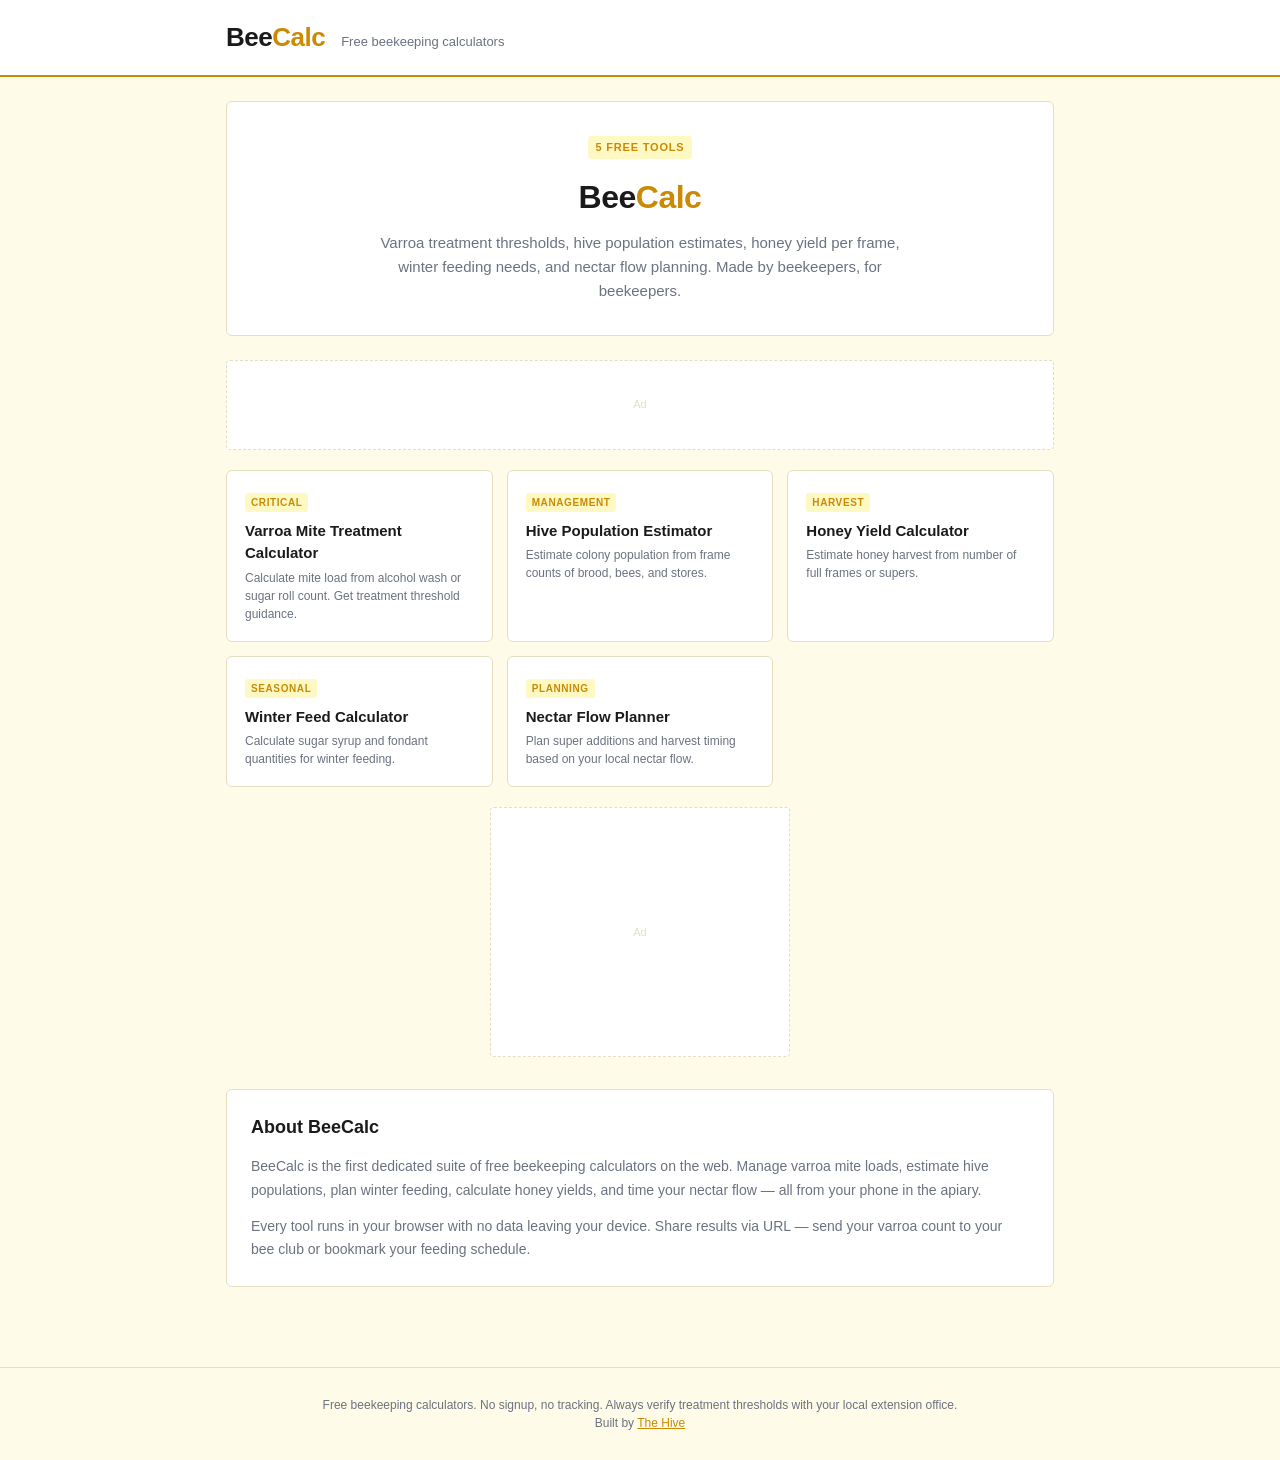
==== index.html @ 6f31a837 "BeeCalc — Free beekeeping calculators: varroa mite treatment, hive population, honey yield, winter f" ====
<!DOCTYPE html>
<html lang="en">
<head>
<meta charset="UTF-8">
<meta name="viewport" content="width=device-width, initial-scale=1.0">
<title>BeeCalc — Free Beekeeping Calculators</title>
<meta name="description" content="Free beekeeping calculators: varroa mite treatment, hive population, honey yield, winter feed, and nectar flow timing. No signup. Built for beekeepers.">
<meta property="og:title" content="BeeCalc — Free Beekeeping Calculators">
<meta property="og:description" content="Free beekeeping calculators: varroa mite treatment, hive population, honey yield, winter feed, and nectar flow timing. No signup. Built for beekeepers.">
<meta name="robots" content="index, follow">
<link rel="canonical" href="https://thehivemakes.github.io/hive-bee-calc/">
<!-- ADSENSE PLACEHOLDER -->
<!-- <script async src="https://pagead2.googlesyndication.com/pagead/js/adsbygoogle.js?client=ca-pub-XXXXXXXXXXXXXXXX" crossorigin="anonymous"></script> -->
<link rel="stylesheet" href="style.css">
<script type="application/ld+json">
{
  "@context": "https://schema.org",
  "@type": "WebSite",
  "name": "BeeCalc",
  "url": "https://thehivemakes.github.io/hive-bee-calc/",
  "description": "Free beekeeping calculators: varroa mite treatment, hive population, honey yield, winter feed, and nectar flow timing. No signup. Built for beekeepers."
}
</script>
</head>
<body>
<header>
  <div class="header-inner">
    <div class="logo">Bee<span>Calc</span></div>
    <div class="tagline">Free beekeeping calculators</div>
  </div>
</header>
<main>
  <div class="hero">
    <div class="badge">5 Free Tools</div>
    <h1>Bee<span>Calc</span></h1>
    <p>Varroa treatment thresholds, hive population estimates, honey yield per frame, winter feeding needs, and nectar flow planning. Made by beekeepers, for beekeepers.</p>
  </div>
  <div class="ad-leaderboard" id="ad-top">Ad</div>
  <div class="tools-grid">
    <a href="varroa.html" class="tool-card">
      <div class="tool-card-tag">Critical</div>
      <h3>Varroa Mite Treatment Calculator</h3>
      <p>Calculate mite load from alcohol wash or sugar roll count. Get treatment threshold guidance.</p>
    </a>
    <a href="hive-population.html" class="tool-card">
      <div class="tool-card-tag">Management</div>
      <h3>Hive Population Estimator</h3>
      <p>Estimate colony population from frame counts of brood, bees, and stores.</p>
    </a>
    <a href="honey-yield.html" class="tool-card">
      <div class="tool-card-tag">Harvest</div>
      <h3>Honey Yield Calculator</h3>
      <p>Estimate honey harvest from number of full frames or supers.</p>
    </a>
    <a href="winter-feed.html" class="tool-card">
      <div class="tool-card-tag">Seasonal</div>
      <h3>Winter Feed Calculator</h3>
      <p>Calculate sugar syrup and fondant quantities for winter feeding.</p>
    </a>
    <a href="nectar-flow.html" class="tool-card">
      <div class="tool-card-tag">Planning</div>
      <h3>Nectar Flow Planner</h3>
      <p>Plan super additions and harvest timing based on your local nectar flow.</p>
    </a>
  </div>
  <div class="ad-rectangle" id="ad-mid">Ad</div>
  <div class="seo-section">
    <h2>About BeeCalc</h2>
    <p>BeeCalc is the first dedicated suite of free beekeeping calculators on the web. Manage varroa mite loads, estimate hive populations, plan winter feeding, calculate honey yields, and time your nectar flow — all from your phone in the apiary.</p><p>Every tool runs in your browser with no data leaving your device. Share results via URL — send your varroa count to your bee club or bookmark your feeding schedule.</p>
  </div>
</main>
<footer>
  Free beekeeping calculators. No signup, no tracking. Always verify treatment thresholds with your local extension office.
  <br>Built by <a href="https://thehivemakes.github.io/" style="color:var(--accent)">The Hive</a>
</footer>
</body>
</html>
---- style.css ----
/* BeeCalc — shared stylesheet */
/* Colors: cream yellow + honey gold */

*, *::before, *::after { box-sizing: border-box; margin: 0; padding: 0; }

:root {
  --bg:        #fefce8;
  --card-bg:   #ffffff;
  --accent:    #ca8a04;
  --text:      #1a1a1a;
  --muted:     #6b7280;
  --border:    #e5dfc0;
  --input-bg:  #fefdf5;
  --result-bg: #fefce8;
  --result-fg: #a16207;
  --tag-bg:    #fef9c3;
}

body {
  font-family: -apple-system, BlinkMacSystemFont, "Segoe UI", Roboto, sans-serif;
  background: var(--bg); color: var(--text); line-height: 1.5; min-height: 100vh;
}
header { background: var(--card-bg); border-bottom: 2px solid var(--accent); padding: 18px 0; }
.header-inner {
  max-width: 860px; margin: 0 auto; padding: 0 16px;
  display: flex; align-items: baseline; gap: 16px;
}
.logo { font-size: 26px; font-weight: 800; letter-spacing: -0.5px; color: var(--text); }
.logo span { color: var(--accent); }
.tagline { font-size: 13px; color: var(--muted); }
nav { background: var(--card-bg); border-bottom: 1px solid var(--border); padding: 8px 0; }
.nav-inner {
  max-width: 860px; margin: 0 auto; padding: 0 16px;
  display: flex; gap: 8px; align-items: center; font-size: 12px; color: var(--muted);
}
.nav-inner a { color: var(--muted); text-decoration: none; }
.nav-inner a:hover { color: var(--accent); }
.nav-inner .sep { color: var(--border); }
main { max-width: 860px; margin: 0 auto; padding: 24px 16px 48px; }
.card {
  background: var(--card-bg); border: 1px solid var(--border); border-radius: 6px;
  padding: 24px; margin-bottom: 20px;
}
.card h1 { font-size: 22px; font-weight: 700; margin-bottom: 6px; letter-spacing: -0.3px; }
.card .subtitle { font-size: 13px; color: var(--muted); margin-bottom: 20px; }
.form-grid {
  display: grid; grid-template-columns: repeat(auto-fill, minmax(200px, 1fr));
  gap: 14px; margin-bottom: 16px;
}
.field { display: flex; flex-direction: column; gap: 5px; }
.field label {
  font-size: 11px; font-weight: 600; text-transform: uppercase;
  letter-spacing: 0.6px; color: var(--muted);
}
.field input, .field select {
  background: var(--input-bg); border: 1px solid var(--border); border-radius: 4px;
  color: var(--text); font-size: 15px; padding: 9px 11px; width: 100%;
  transition: border-color 0.15s;
}
.field input:focus, .field select:focus { outline: none; border-color: var(--accent); }
.field select option { background: var(--input-bg); }
.radio-group { display: flex; gap: 12px; margin-bottom: 16px; flex-wrap: wrap; }
.radio-group label {
  display: flex; align-items: center; gap: 6px; font-size: 13px; color: var(--text);
  cursor: pointer; padding: 6px 12px; border: 1px solid var(--border);
  border-radius: 4px; transition: border-color 0.15s;
}
.radio-group input[type="radio"] { accent-color: var(--accent); }
.radio-group label:has(input:checked) { border-color: var(--accent); background: var(--tag-bg); }
.btn {
  display: inline-block; padding: 10px 22px; font-size: 14px; font-weight: 600;
  border: none; border-radius: 4px; cursor: pointer; transition: background 0.15s;
  text-decoration: none;
}
.btn-primary { background: var(--accent); color: #fff; }
.btn-primary:hover { opacity: 0.85; }
.btn-ghost { background: transparent; border: 1px solid var(--border); color: var(--muted); }
.btn-ghost:hover { border-color: var(--accent); color: var(--text); }
.result {
  background: var(--result-bg); border: 1px solid var(--border); border-radius: 4px;
  padding: 16px 20px; margin-top: 16px; display: none;
}
.result.visible { display: block; }
.result-row {
  display: flex; justify-content: space-between; align-items: baseline;
  padding: 5px 0; border-bottom: 1px solid var(--border); gap: 12px;
}
.result-row:last-child { border-bottom: none; }
.result-label { font-size: 12px; color: var(--muted); flex-shrink: 0; }
.result-value { font-size: 16px; font-weight: 700; color: var(--result-fg); text-align: right; }
.result-note {
  font-size: 12px; color: var(--muted); margin-top: 10px; line-height: 1.6;
  padding-top: 10px; border-top: 1px solid var(--border);
}
.ref-table { width: 100%; border-collapse: collapse; font-size: 13px; margin-top: 6px; }
.ref-table th {
  font-size: 11px; font-weight: 600; text-transform: uppercase; letter-spacing: 0.5px;
  color: var(--muted); text-align: left; padding: 6px 8px; border-bottom: 1px solid var(--border);
}
.ref-table td { padding: 6px 8px; border-bottom: 1px solid var(--border); color: var(--text); }
.ref-table tr:last-child td { border-bottom: none; }
.ref-table tr.highlight td { color: var(--accent); font-weight: 600; }
.ad-leaderboard {
  width: 100%; height: 90px; background: var(--card-bg); border: 1px dashed var(--border);
  border-radius: 4px; display: flex; align-items: center; justify-content: center;
  font-size: 11px; color: var(--border); margin: 16px 0;
}
.ad-rectangle {
  width: 300px; height: 250px; background: var(--card-bg); border: 1px dashed var(--border);
  border-radius: 4px; display: flex; align-items: center; justify-content: center;
  font-size: 11px; color: var(--border); margin: 16px auto;
}
.tools-grid {
  display: grid; grid-template-columns: repeat(auto-fill, minmax(220px, 1fr));
  gap: 14px; margin: 20px 0;
}
.tool-card {
  background: var(--card-bg); border: 1px solid var(--border); border-radius: 6px;
  padding: 18px; text-decoration: none; color: var(--text);
  transition: border-color 0.15s, transform 0.15s; display: block;
}
.tool-card:hover { border-color: var(--accent); transform: translateY(-2px); }
.tool-card h3 { font-size: 15px; font-weight: 700; margin-bottom: 4px; }
.tool-card p { font-size: 12px; color: var(--muted); }
.tool-card-tag {
  display: inline-block; background: var(--tag-bg); color: var(--accent);
  font-size: 10px; font-weight: 700; text-transform: uppercase; letter-spacing: 0.6px;
  padding: 2px 6px; border-radius: 3px; margin-bottom: 8px;
}
.hero {
  background: var(--card-bg); border: 1px solid var(--border); border-radius: 6px;
  padding: 32px 24px; margin-bottom: 24px; text-align: center;
}
.hero h1 { font-size: 32px; font-weight: 800; letter-spacing: -0.5px; margin-bottom: 10px; }
.hero h1 span { color: var(--accent); }
.hero p { font-size: 15px; color: var(--muted); max-width: 520px; margin: 0 auto; line-height: 1.6; }
.badge {
  display: inline-block; background: var(--tag-bg); color: var(--accent);
  font-size: 11px; font-weight: 700; text-transform: uppercase; letter-spacing: 0.8px;
  padding: 3px 8px; border-radius: 3px; margin-bottom: 14px;
}
.seo-section {
  background: var(--card-bg); border: 1px solid var(--border); border-radius: 6px;
  padding: 24px; margin-top: 32px;
}
.seo-section h2 { font-size: 18px; font-weight: 700; margin-bottom: 14px; }
.seo-section p { font-size: 14px; color: var(--muted); margin-bottom: 12px; line-height: 1.7; }
.seo-section p:last-child { margin-bottom: 0; }
footer {
  text-align: center; padding: 28px 16px; font-size: 12px; color: var(--muted);
  border-top: 1px solid var(--border); margin-top: 32px;
}
@media (max-width: 600px) {
  .form-grid { grid-template-columns: 1fr 1fr; }
  .tools-grid { grid-template-columns: 1fr 1fr; }
  .header-inner { flex-direction: column; gap: 4px; }
  .result-row { flex-direction: column; gap: 2px; }
  .result-value { text-align: left; }
}
@media (max-width: 400px) {
  .form-grid { grid-template-columns: 1fr; }
  .tools-grid { grid-template-columns: 1fr; }
}
@media print {
  header, nav, footer, .ad-leaderboard, .ad-rectangle, .btn { display: none; }
  .result { display: block !important; border: 1px solid #000; }
  body { background: #fff; color: #000; }
}
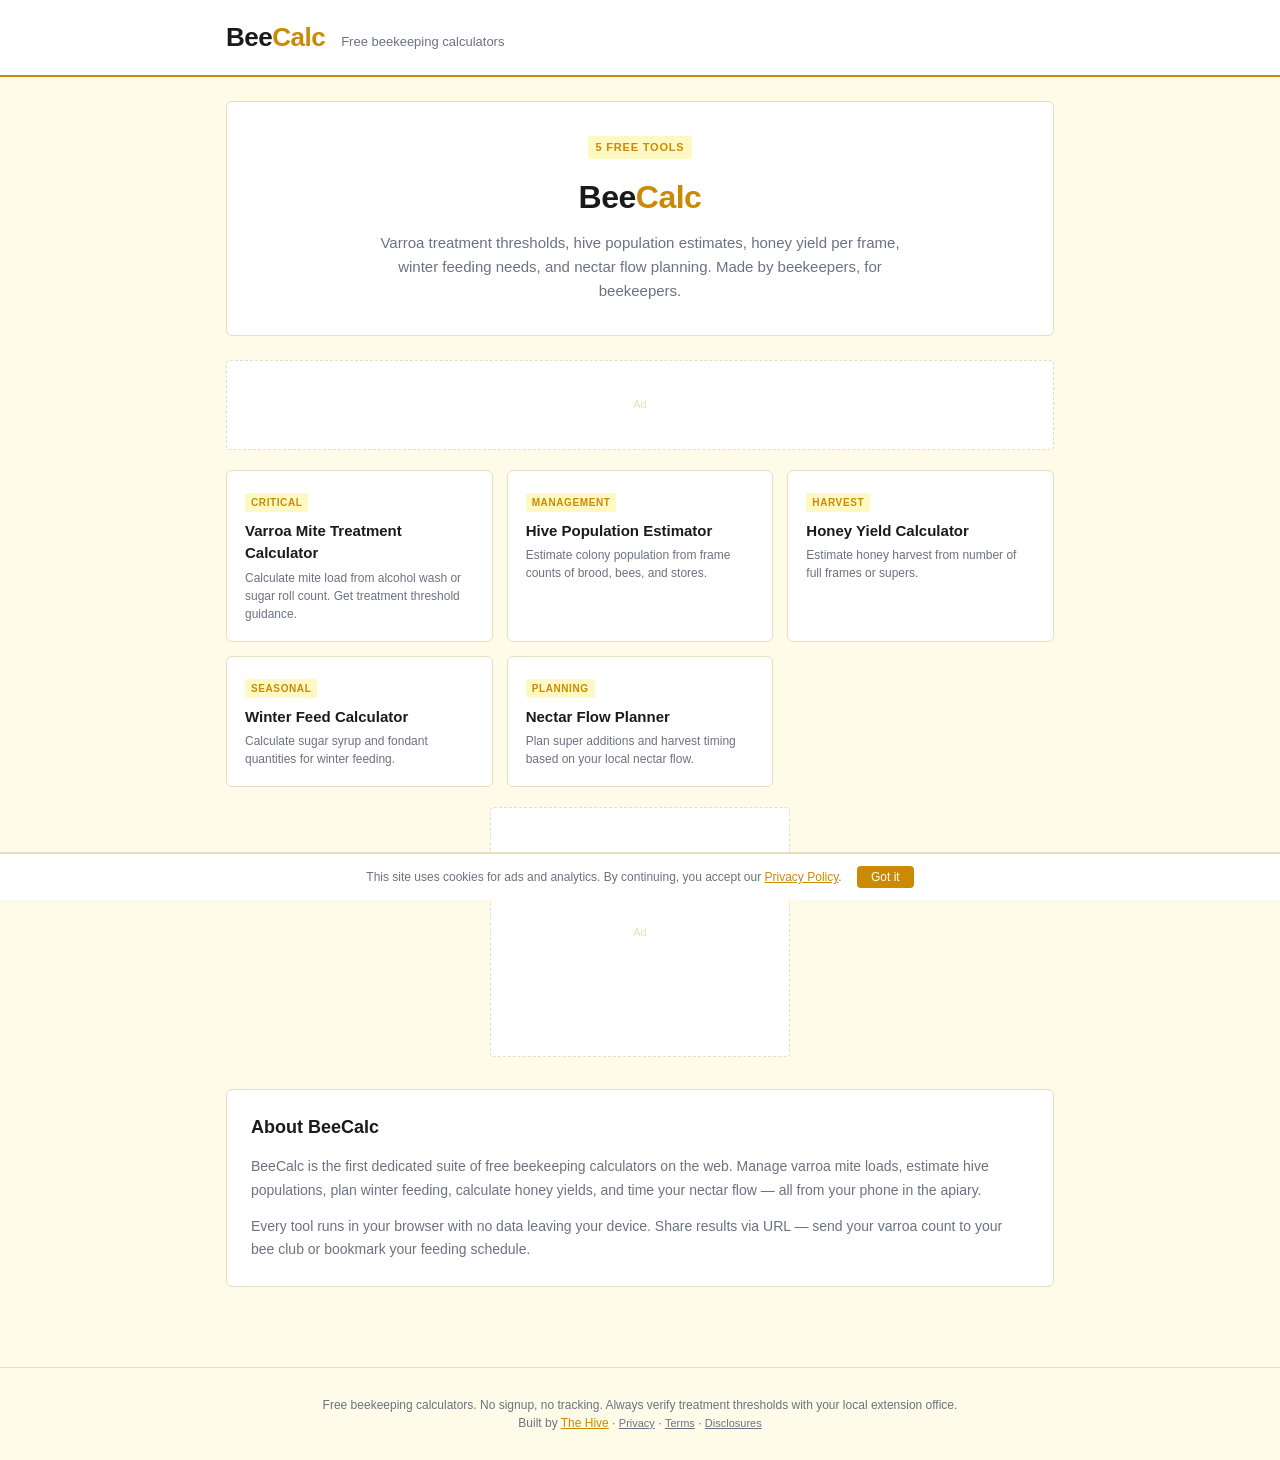
==== commit aebab3c3: "Legal compliance: affiliate disclosure, cookie consent, legal footer links" ====
--- a/index.html
+++ b/index.html
@@ -71,7 +71,9 @@
 </main>
 <footer>
   Free beekeeping calculators. No signup, no tracking. Always verify treatment thresholds with your local extension office.
-  <br>Built by <a href="https://thehivemakes.github.io/" style="color:var(--accent)">The Hive</a>
+  <br>Built by <a href="https://thehivemakes.com" style="color:var(--accent)">The Hive</a> · <a href="https://thehivemakes.com/privacy.html" style="color:var(--muted);font-size:11px;">Privacy</a> · <a href="https://thehivemakes.com/terms.html" style="color:var(--muted);font-size:11px;">Terms</a> · <a href="https://thehivemakes.com/disclosures.html" style="color:var(--muted);font-size:11px;">Disclosures</a>
 </footer>
+<div id="cookie-banner" style="display:none;position:fixed;bottom:0;left:0;right:0;background:var(--card-bg);border-top:2px solid var(--border);padding:12px 16px;font-size:12px;color:var(--muted);text-align:center;z-index:9999;">This site uses cookies for ads and analytics. By continuing, you accept our <a href="https://thehivemakes.com/privacy.html" style="color:var(--accent)">Privacy Policy</a>. <button onclick="document.getElementById('cookie-banner').style.display='none';localStorage.setItem('cookie-ok','1');" style="margin-left:12px;padding:4px 14px;background:var(--accent);color:#fff;border:none;border-radius:4px;cursor:pointer;font-size:12px;">Got it</button></div>
+<script>if(!localStorage.getItem('cookie-ok'))document.getElementById('cookie-banner').style.display='block';</script>
 </body>
 </html>
--- a/style.css
+++ b/style.css
@@ -146,6 +146,24 @@
 .seo-section h2 { font-size: 18px; font-weight: 700; margin-bottom: 14px; }
 .seo-section p { font-size: 14px; color: var(--muted); margin-bottom: 12px; line-height: 1.7; }
 .seo-section p:last-child { margin-bottom: 0; }
+.email-capture {
+  background: var(--card-bg); border: 2px dashed var(--border); border-radius: 6px;
+  padding: 24px; margin-top: 20px; text-align: center;
+}
+.email-capture h2 { font-size: 16px; font-weight: 700; margin-bottom: 6px; }
+.email-capture > p { font-size: 13px; color: var(--muted); margin-bottom: 14px; }
+.capture-form {
+  display: flex; gap: 8px; max-width: 400px; margin: 0 auto;
+}
+.capture-form input[type="email"] {
+  flex: 1; background: var(--input-bg); border: 1px solid var(--border); border-radius: 4px;
+  color: var(--text); font-size: 14px; padding: 9px 11px;
+}
+.capture-form input[type="email"]:focus { outline: none; border-color: var(--accent); }
+.capture-note { font-size: 11px; color: var(--muted); margin-top: 10px; }
+@media (max-width: 480px) {
+  .capture-form { flex-direction: column; }
+}
 footer {
   text-align: center; padding: 28px 16px; font-size: 12px; color: var(--muted);
   border-top: 1px solid var(--border); margin-top: 32px;
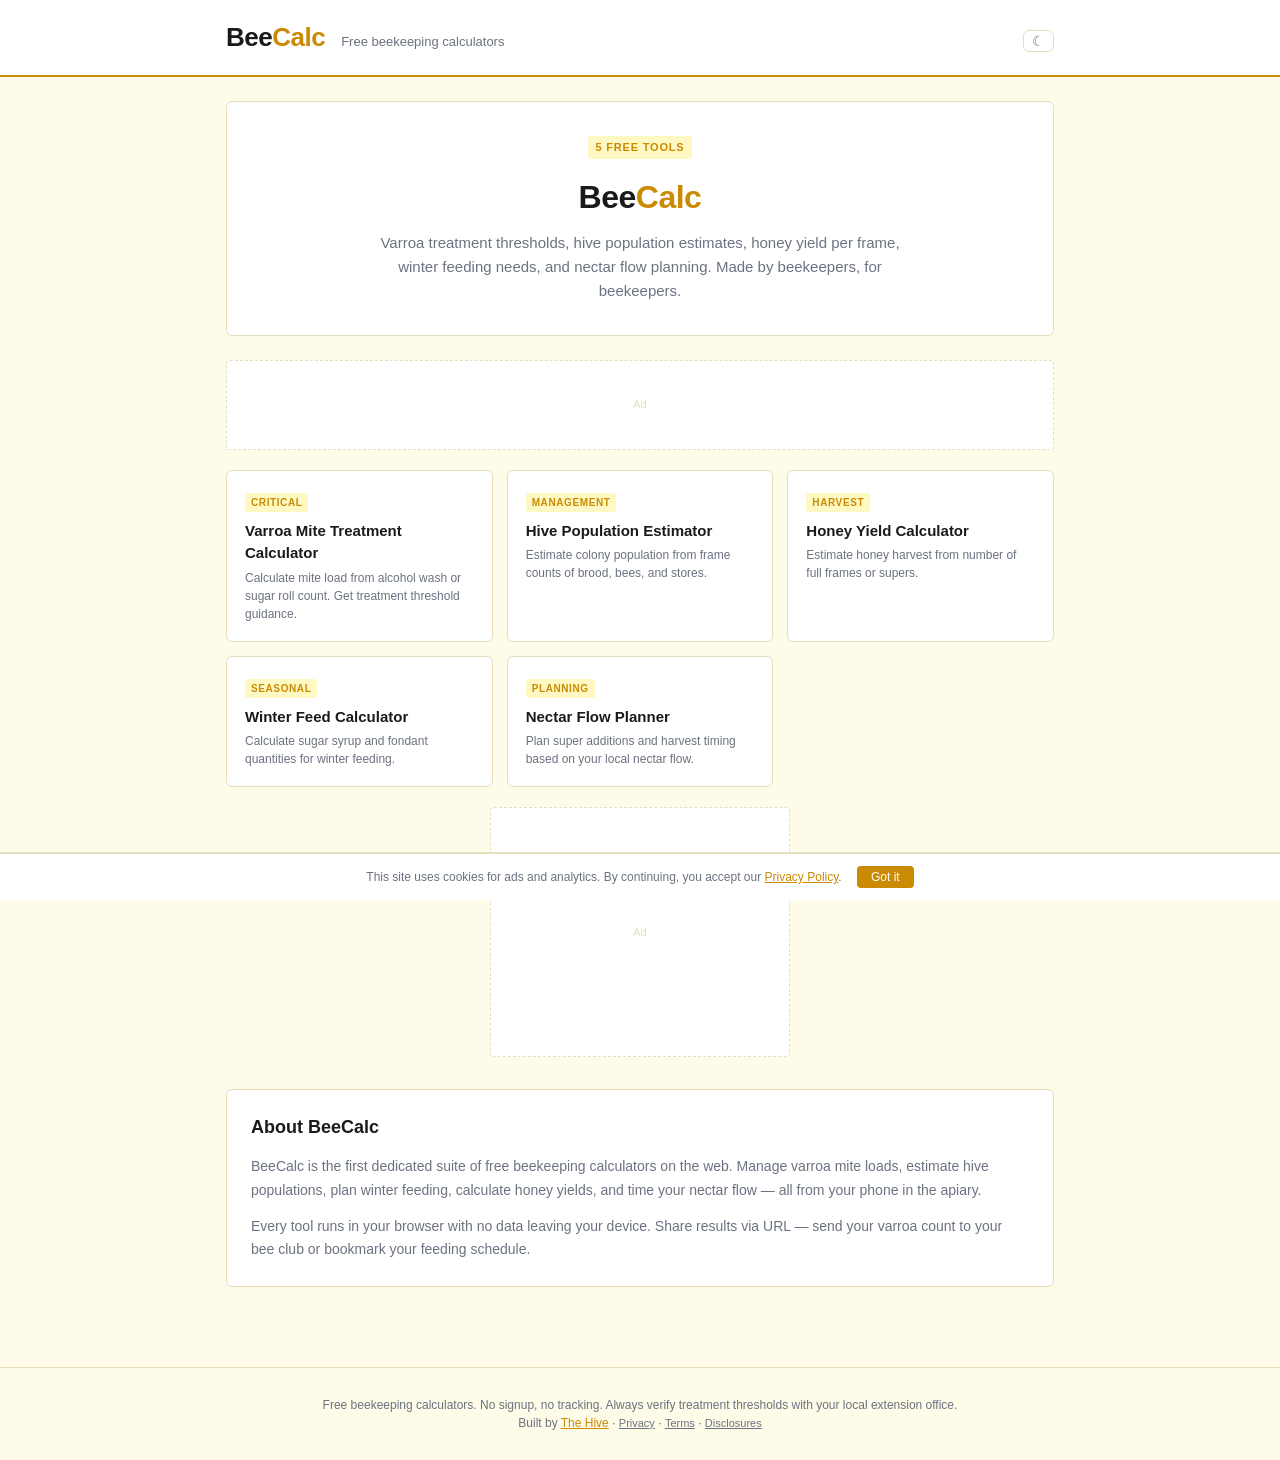
==== commit 35b77635: "Dark mode default + theme toggle + smooth transitions" ====
--- a/index.html
+++ b/index.html
@@ -26,7 +26,7 @@
 <header>
   <div class="header-inner">
     <div class="logo">Bee<span>Calc</span></div>
-    <div class="tagline">Free beekeeping calculators</div>
+    <div class="tagline">Free beekeeping calculators</div><button onclick="toggleTheme()" style="background:none;border:1px solid var(--border);border-radius:6px;padding:2px 8px;color:var(--muted);cursor:pointer;font-size:14px;margin-left:auto;" aria-label="Toggle dark mode">&#9790;</button>
   </div>
 </header>
 <main>
--- a/style.css
+++ b/style.css
@@ -3,7 +3,7 @@
 
 *, *::before, *::after { box-sizing: border-box; margin: 0; padding: 0; }
 
-:root {
+:root, [data-theme="light"] {
   --bg:        #fefce8;
   --card-bg:   #ffffff;
   --accent:    #ca8a04;
@@ -15,10 +15,23 @@
   --result-fg: #a16207;
   --tag-bg:    #fef9c3;
 }
+[data-theme="dark"] {
+  --bg:        #141414;
+  --card-bg:   #1e1e1e;
+  --accent:    #ca8a04;
+  --text:      #e5e5e5;
+  --muted:     #8b8b8b;
+  --border:    #333333;
+  --input-bg:  #1a1a1a;
+  --result-bg: #1a1a1a;
+  --result-fg: #ca8a04;
+  --tag-bg:    #2a2a2a;
+}
 
 body {
   font-family: -apple-system, BlinkMacSystemFont, "Segoe UI", Roboto, sans-serif;
   background: var(--bg); color: var(--text); line-height: 1.5; min-height: 100vh;
+  transition: background-color 0.3s, color 0.3s;
 }
 header { background: var(--card-bg); border-bottom: 2px solid var(--accent); padding: 18px 0; }
 .header-inner {
